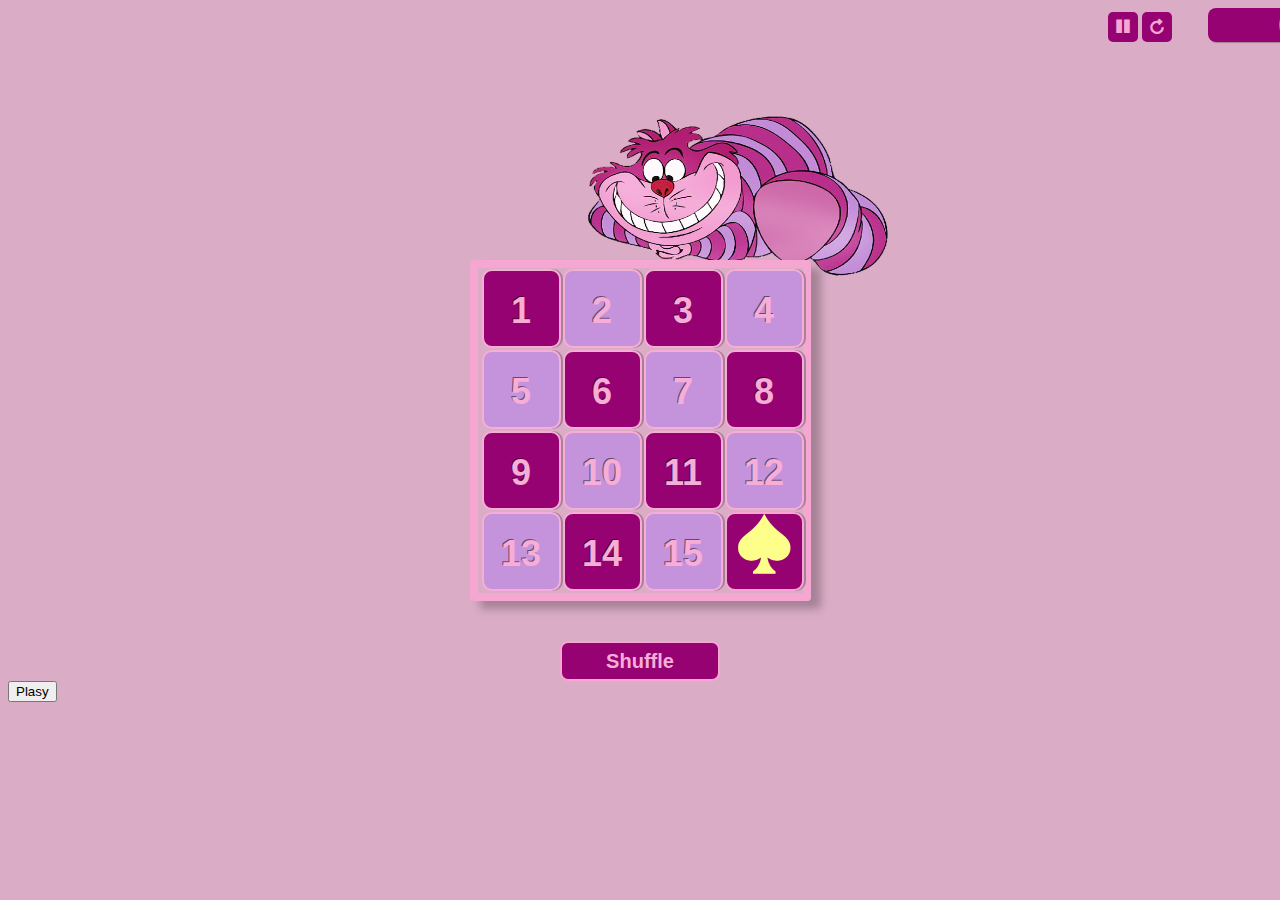
==== index.html @ 8a32c9ec "A step closer to the grave" ====
<!DOCTYPE html>
<html lang="en">
<head>
    <meta charset="UTF-8">
    <meta http-equiv="X-UA-Compatible" content="IE=edge">
    <meta name="viewport" content="width=device-width, initial-scale=1.0">
    <title>Document</title>
    <link rel="stylesheet" href="assets/css/styles.css">
    <link rel="icon" type="image/x-icon" href="assets/img/favicon.ico">

</head>
<body>
    
    <div class="clock" id="timer">
        00:00
    </div>
    <div class="buttons">
        <button class="stop" id="stop"> <span class="icon1"></span></button>
        <button class="reset" id="res"> <span class="icon2"></span></button>
    </div>
    <div class="gato">
        <img src="assets/img/cat.png" alt="gato">
    </div>
    <div id="puzzle_fifteen">
       
    </div>
	<div id="options">	
		<button id="shuffle">Shuffle</button>
        
	</div>
    
    <div id="win" class="ganar">
        <h1>¡Ganaste!</h1>
        <button id="restart">Jugar de Nuevo</button>
        
    </div>
    <script src="assets/js/script.js"></script>

    <audio id="bgmusic" loop>
        <source src="assets/sound/bgty.mp3" />
      </audio>

      
        <button id="playbtn">Plasy</button>
      
</body>
</html>
---- assets/css/styles.css ----
@font-face {
    font-family: 'iconitos';
	src: url("../fonts/iconitos/icomoon.eot?lmozq2");
    src: url("assets/fonts/iconitos/icomoon.eot?lmozq2#iefix") format('embedded-opentype'), url("../fonts/iconitos/icomoon.ttf?lmozq2") format('truetype'), url("../fonts/iconitos/icomoon.woff?lmozq2") format('woff'), url("../fonts/iconitos/icomoon.svg?lmozq2#icomoon") format('svg');
    font-weight: normal;
    font-style: normal;
    font-display: block;
}

body .buttons{
	display : block;
	margin-left: 1100px;
	margin-top: -30px;
}
body .buttons .stop{
	
	width: 30px;
	height: 30px;
	background-color: #960271;
	display: inline-block;
	border: none;
	border-radius: 5px;
	
	
}



body .buttons .stop .icon1{
	font-family: 'iconitos';
	color: #F5A7D2;
	font-size: 18px;

}



body .buttons .stop .icon1:before{
	content: "\ea1d";
}

body .buttons .reset {
    
	width: 30px;
	height: 30px;
	background-color: #960271;
	display: inline-block;
	border: none;
	border-radius: 5px;
	
}

body .buttons .reset .icon2{
	font-family: 'iconitos';
	color: #F5A7D2;
	font-size: 18px;
}

body .buttons .reset .icon2:before{
	content: "\e901";
}
body .buttons .reset .icon2{
	font-family: 'iconitos';
	color: #F5A7D2;
	font-size: 18px;
}

p{margin: 0; font: 12px/150% Arial; text-align: center; color: #888;}
p a{color: #888;}
body{
    background: #DAACC6;
}

body .clock{
	width: 217px;
	height: 34px;
	background-color: #960272;
	text-align: center;
	border-radius: 8px;
	color: #DAACC6;
	font: 30px Arial;
	font-weight: bold;
	box-shadow : 1px 1px 1px #A58296;
	margin-left: 1200px;
	margin-bottom: -10px;
}

body .ganar{
	width: 457px;
	height: 233px;
	background: #960271;
	text-align: center;
	border: 2px solid  #C593DC;		
	border-radius: 8px;
	box-shadow: 3px 3px 10px #A58296;
	opacity: 0.9;
	margin-top: -380px;
	margin-right: -500px;
	margin-left: 470px;

}

body .ganar h1{
	font: 60px/150% Arial;
	color: #DAACC6;
	margin: 0;
	padding: 0;	
	margin-top: 30px;
	font-weight: bold;
	margin-bottom: 30px;

}

body .ganar button{
	background-color: #DAACC6;
	border: 2px solid  #960271;
	width: 200px;
	height: 40px;
	font-weight: bold;
	font-size: 20px;
	color: #960271;
	border-radius: 7px;
}

body .ganar button:hover{
	background-color: #A58296;
	color: #DAACC6;
}

body  .gato img{
    width: 300px;
    height: 160px;
    display: inline-block;
    margin-left: 580px;
    margin-bottom: -220px;
  
}
#options{text-align: center;}
#options button{
	cursor: pointer;
    border-radius: 8px;
    border: 2px solid #F5A7D2;
    box-shadow: 0px 2px px #A58296;
	background: #960272;
	font-size: 20px;
    color: #F7ADD6;
    font-weight: bold;
    width: 160px;
    height: 40px;
    margin-top: 40px;
}
#options button:hover{background: #960271;}

#puzzle_fifteen{
	margin-top: 50px;
	position: relative;
	width: 325px;
	height: 325px;
	margin: 0 auto;
	margin-top: 200px;
	border: 8px solid #F5A7D2;
	border-radius: 4px;
    box-shadow: 10px 8px 8px #A58296;
}
#puzzle_fifteen span{
	position: absolute;
	display: block;
	width: 75px;
	height: 75px;
	border-radius: 10px;
	margin-left: 3px;
	box-shadow: #A58296 2px 0px 0px;
	

    
}
#puzzle_fifteen span.numero{
	cursor: pointer;
	font: bold 36px/80px Arial;
	text-align: center;
	text-shadow: -1px -1px 0 rgba(0,0,0, 0.5);
	color: #F7ADD6;
}
#puzzle_fifteen span.empty{
	background: #960272; 
	border: 2px solid #F5A7D2; 
	font-family: 'iconitos';
	font-size: 60px;
	text-align: center;
}

#puzzle_fifteen span.empty:before{
	color: #FEFE8A;
	content: "\e917";
	margin-bottom: -10px;
	
}
#puzzle_fifteen span.numero.light{background: #960272; border: 2px solid #F7ADD6; }
#puzzle_fifteen span.numero.dark{background: #C593DC; border:  2px solid #F7ADD6;}

#puzzle_fifteen.animations span{
	-webkit-transition: 0.15s left, 0.15s top;
 	transition: 0.15s left, 0.15s top;
}
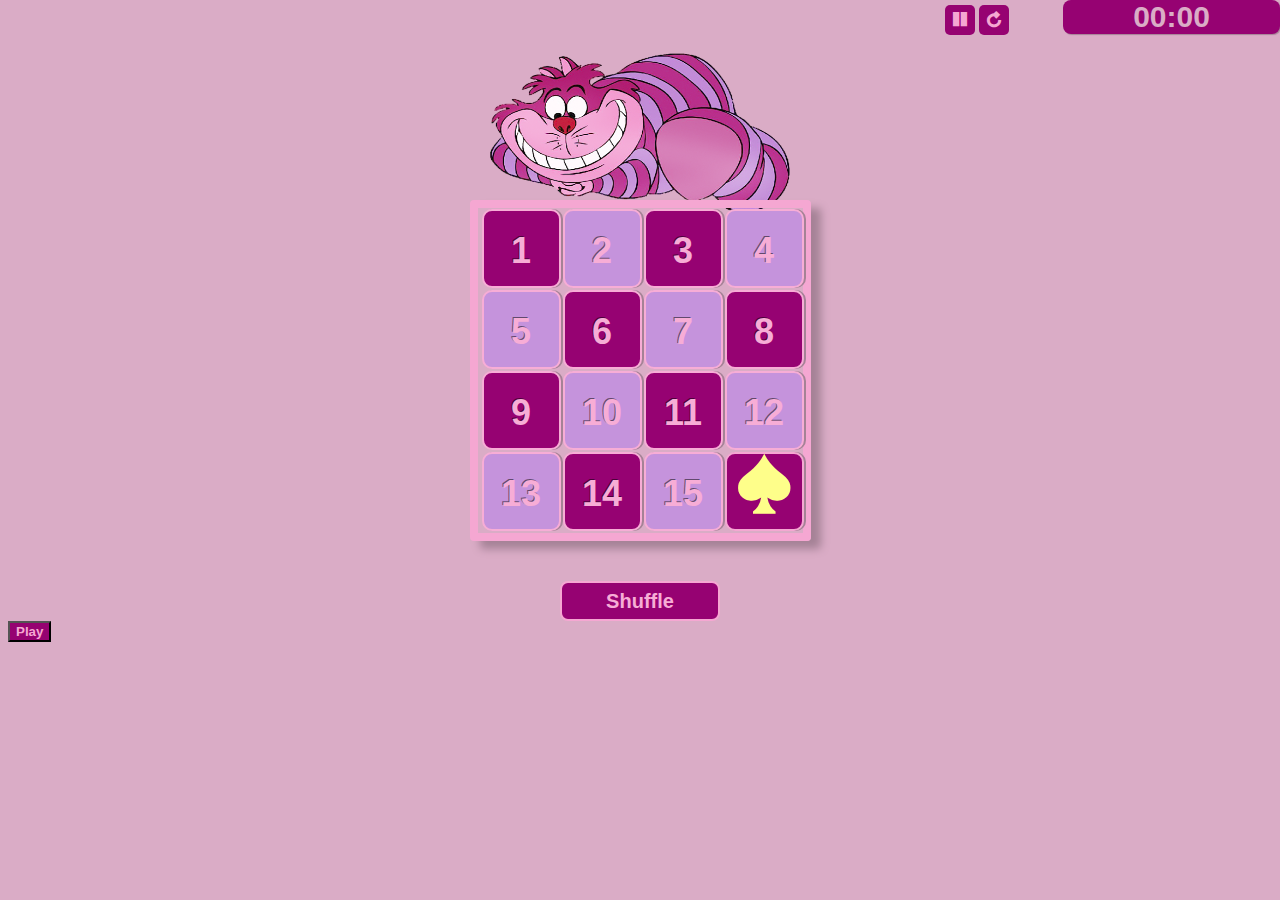
==== commit 409e9cad: "fixed" ====
--- a/index.html
+++ b/index.html
@@ -1,47 +1,41 @@
 <!DOCTYPE html>
 <html lang="en">
-<head>
-    <meta charset="UTF-8">
-    <meta http-equiv="X-UA-Compatible" content="IE=edge">
-    <meta name="viewport" content="width=device-width, initial-scale=1.0">
+  <head>
+    <meta charset="UTF-8" />
+    <meta http-equiv="X-UA-Compatible" content="IE=edge" />
+    <meta name="viewport" content="width=device-width, initial-scale=1.0" />
     <title>Document</title>
-    <link rel="stylesheet" href="assets/css/styles.css">
-    <link rel="icon" type="image/x-icon" href="assets/img/favicon.ico">
+    <link rel="stylesheet" href="assets/css/styles.css" />
+    <link rel="icon" type="image/x-icon" href="assets/img/favicon.ico" />
+  </head>
+  <body>
+    <div class="botones">
+      <div class="buttons">
+        <button class="stop" id="stop"><span class="icon1"></span></button>
+        <button class="reset" id="res"><span class="icon2"></span></button>
+      </div>
+      <div class="clock" id="timer">00:00</div>
+    </div>
+    <div class="relative">
+      <div class="gato">
+        <img src="assets/img/cat.png" alt="gato" />
+      </div>
+      <div id="puzzle_fifteen"></div>
+    </div>
+    <div id="options">
+      <button id="shuffle">Shuffle</button>
+    </div>
 
-</head>
-<body>
-    
-    <div class="clock" id="timer">
-        00:00
+    <div id="win" class="ganar">
+      <h1>¡Ganaste!</h1>
+      <button id="restart">Jugar de Nuevo</button>
     </div>
-    <div class="buttons">
-        <button class="stop" id="stop"> <span class="icon1"></span></button>
-        <button class="reset" id="res"> <span class="icon2"></span></button>
-    </div>
-    <div class="gato">
-        <img src="assets/img/cat.png" alt="gato">
-    </div>
-    <div id="puzzle_fifteen">
-       
-    </div>
-	<div id="options">	
-		<button id="shuffle">Shuffle</button>
-        
-	</div>
-    
-    <div id="win" class="ganar">
-        <h1>¡Ganaste!</h1>
-        <button id="restart">Jugar de Nuevo</button>
-        
-    </div>
-    <script src="assets/js/script.js"></script>
 
     <audio id="bgmusic" loop>
-        <source src="assets/sound/bgty.mp3" />
-      </audio>
+      <source src="./assets/sound/bgty.mp3" />
+    </audio>
 
-      
-        <button id="playbtn">Plasy</button>
-      
-</body>
+    <button id="playbtn">Play</button>
+  </body>
+  <script src="assets/js/script.js"></script>
 </html>--- a/assets/css/styles.css
+++ b/assets/css/styles.css
@@ -1,204 +1,230 @@
 @font-face {
-    font-family: 'iconitos';
+	font-family: "iconitos";
 	src: url("../fonts/iconitos/icomoon.eot?lmozq2");
-    src: url("assets/fonts/iconitos/icomoon.eot?lmozq2#iefix") format('embedded-opentype'), url("../fonts/iconitos/icomoon.ttf?lmozq2") format('truetype'), url("../fonts/iconitos/icomoon.woff?lmozq2") format('woff'), url("../fonts/iconitos/icomoon.svg?lmozq2#icomoon") format('svg');
-    font-weight: normal;
-    font-style: normal;
-    font-display: block;
-}
-
-body .buttons{
-	display : block;
-	margin-left: 1100px;
-	margin-top: -30px;
-}
-body .buttons .stop{
-	
+	src: url("assets/fonts/iconitos/icomoon.eot?lmozq2#iefix")
+		format("embedded-opentype"),
+	  url("../fonts/iconitos/icomoon.ttf?lmozq2") format("truetype"),
+	  url("../fonts/iconitos/icomoon.woff?lmozq2") format("woff"),
+	  url("../fonts/iconitos/icomoon.svg?lmozq2#icomoon") format("svg");
+	font-weight: normal;
+	font-style: normal;
+	font-display: block;
+  }
+  
+  body button{
+	background-color: #960271;
+	color: #f5a7d2;
+	font-weight: bold;
+  }
+  body .buttons {
+	display: inline-block;
+  }
+  body .buttons .stop {
 	width: 30px;
 	height: 30px;
 	background-color: #960271;
 	display: inline-block;
 	border: none;
 	border-radius: 5px;
-	
-	
-}
-
-
-
-body .buttons .stop .icon1{
-	font-family: 'iconitos';
-	color: #F5A7D2;
+  }
+  
+  body .buttons .stop .icon1 {
+	font-family: "iconitos";
+	color: #f5a7d2;
 	font-size: 18px;
-
-}
-
-
-
-body .buttons .stop .icon1:before{
+  }
+  
+  body .buttons .stop .icon1:before {
 	content: "\ea1d";
-}
-
-body .buttons .reset {
-    
+  }
+  
+  body .buttons .reset {
 	width: 30px;
 	height: 30px;
 	background-color: #960271;
 	display: inline-block;
 	border: none;
 	border-radius: 5px;
-	
-}
-
-body .buttons .reset .icon2{
-	font-family: 'iconitos';
-	color: #F5A7D2;
+  }
+  
+  body .buttons .reset .icon2 {
+	font-family: "iconitos";
+	color: #f5a7d2;
 	font-size: 18px;
-}
-
-body .buttons .reset .icon2:before{
+  }
+  
+  body .buttons .reset .icon2:before {
 	content: "\e901";
-}
-body .buttons .reset .icon2{
-	font-family: 'iconitos';
-	color: #F5A7D2;
+  }
+  body .buttons .reset .icon2 {
+	font-family: "iconitos";
+	color: #f5a7d2;
 	font-size: 18px;
-}
-
-p{margin: 0; font: 12px/150% Arial; text-align: center; color: #888;}
-p a{color: #888;}
-body{
-    background: #DAACC6;
-}
-
-body .clock{
+  }
+  
+  p {
+	margin: 0;
+	font: 12px/150% Arial;
+	text-align: center;
+	color: #888;
+  }
+  p a {
+	color: #888;
+  }
+  body {
+	background: #daacc6;
+  }
+  
+  .botones {
+	position: absolute;
+	top: 0;
+	right: 0;
+  }
+  
+  .relative {
+	position: relative;
+  }
+  
+  body .clock {
 	width: 217px;
 	height: 34px;
 	background-color: #960272;
 	text-align: center;
 	border-radius: 8px;
-	color: #DAACC6;
+	color: #daacc6;
 	font: 30px Arial;
 	font-weight: bold;
-	box-shadow : 1px 1px 1px #A58296;
-	margin-left: 1200px;
-	margin-bottom: -10px;
-}
-
-body .ganar{
+	box-shadow: 1px 1px 1px #a58296;
+	display: inline-block;
+	margin-left: 50px;
+  }
+  
+  body .ganar {
 	width: 457px;
 	height: 233px;
 	background: #960271;
 	text-align: center;
-	border: 2px solid  #C593DC;		
+	border: 2px solid #c593dc;
 	border-radius: 8px;
-	box-shadow: 3px 3px 10px #A58296;
+	box-shadow: 3px 3px 10px #a58296;
 	opacity: 0.9;
 	margin-top: -380px;
 	margin-right: -500px;
 	margin-left: 470px;
-
-}
-
-body .ganar h1{
+  }
+  
+  body .ganar h1 {
 	font: 60px/150% Arial;
-	color: #DAACC6;
+	color: #daacc6;
 	margin: 0;
-	padding: 0;	
+	padding: 0;
 	margin-top: 30px;
 	font-weight: bold;
 	margin-bottom: 30px;
-
-}
-
-body .ganar button{
-	background-color: #DAACC6;
-	border: 2px solid  #960271;
+  }
+  
+  body .ganar button {
+	background-color: #daacc6;
+	border: 2px solid #960271;
 	width: 200px;
 	height: 40px;
 	font-weight: bold;
 	font-size: 20px;
 	color: #960271;
 	border-radius: 7px;
-}
-
-body .ganar button:hover{
-	background-color: #A58296;
-	color: #DAACC6;
-}
-
-body  .gato img{
-    width: 300px;
-    height: 160px;
-    display: inline-block;
-    margin-left: 580px;
-    margin-bottom: -220px;
-  
-}
-#options{text-align: center;}
-#options button{
+  }
+  
+  body .ganar button:hover {
+	background-color: #a58296;
+	color: #daacc6;
+  }
+  
+  body .gato img {
+	width: 300px;
+	height: 160px;
+	display: inline-block;
+  }
+  
+  .gato {
+	position: absolute;
+	margin: 0;
+	left: 50%;
+	top: -65px;
+	-ms-transform: translate(-50%, -50%);
+	transform: translate(-50%, -50%);
+  }
+  
+  #options {
+	text-align: center;
+  }
+  #options button {
 	cursor: pointer;
-    border-radius: 8px;
-    border: 2px solid #F5A7D2;
-    box-shadow: 0px 2px px #A58296;
+	border-radius: 8px;
+	border: 2px solid #f5a7d2;
+	box-shadow: 0px 2px px #a58296;
 	background: #960272;
 	font-size: 20px;
-    color: #F7ADD6;
-    font-weight: bold;
-    width: 160px;
-    height: 40px;
-    margin-top: 40px;
-}
-#options button:hover{background: #960271;}
-
-#puzzle_fifteen{
+	color: #f7add6;
+	font-weight: bold;
+	width: 160px;
+	height: 40px;
+	margin-top: 40px;
+  }
+  #options button:hover {
+	background: #960271;
+  }
+  
+  #puzzle_fifteen {
 	margin-top: 50px;
 	position: relative;
 	width: 325px;
 	height: 325px;
 	margin: 0 auto;
 	margin-top: 200px;
-	border: 8px solid #F5A7D2;
+	border: 8px solid #f5a7d2;
 	border-radius: 4px;
-    box-shadow: 10px 8px 8px #A58296;
-}
-#puzzle_fifteen span{
+	box-shadow: 10px 8px 8px #a58296;
+  }
+  #puzzle_fifteen span {
 	position: absolute;
 	display: block;
 	width: 75px;
 	height: 75px;
 	border-radius: 10px;
 	margin-left: 3px;
-	box-shadow: #A58296 2px 0px 0px;
-	
-
-    
-}
-#puzzle_fifteen span.numero{
+	box-shadow: #a58296 2px 0px 0px;
+  }
+  #puzzle_fifteen span.numero {
 	cursor: pointer;
 	font: bold 36px/80px Arial;
 	text-align: center;
-	text-shadow: -1px -1px 0 rgba(0,0,0, 0.5);
-	color: #F7ADD6;
-}
-#puzzle_fifteen span.empty{
-	background: #960272; 
-	border: 2px solid #F5A7D2; 
-	font-family: 'iconitos';
+	text-shadow: -1px -1px 0 rgba(0, 0, 0, 0.5);
+	color: #f7add6;
+  }
+  #puzzle_fifteen span.empty {
+	background: #960272;
+	border: 2px solid #f5a7d2;
+	font-family: "iconitos";
 	font-size: 60px;
 	text-align: center;
-}
-
-#puzzle_fifteen span.empty:before{
-	color: #FEFE8A;
+  }
+  
+  #puzzle_fifteen span.empty:before {
+	color: #fefe8a;
 	content: "\e917";
 	margin-bottom: -10px;
-	
-}
-#puzzle_fifteen span.numero.light{background: #960272; border: 2px solid #F7ADD6; }
-#puzzle_fifteen span.numero.dark{background: #C593DC; border:  2px solid #F7ADD6;}
-
-#puzzle_fifteen.animations span{
+  }
+  #puzzle_fifteen span.numero.light {
+	background: #960272;
+	border: 2px solid #f7add6;
+  }
+  #puzzle_fifteen span.numero.dark {
+	background: #c593dc;
+	border: 2px solid #f7add6;
+  }
+  
+  #puzzle_fifteen.animations span {
 	-webkit-transition: 0.15s left, 0.15s top;
- 	transition: 0.15s left, 0.15s top;
-}+	transition: 0.15s left, 0.15s top;
+  }
+  